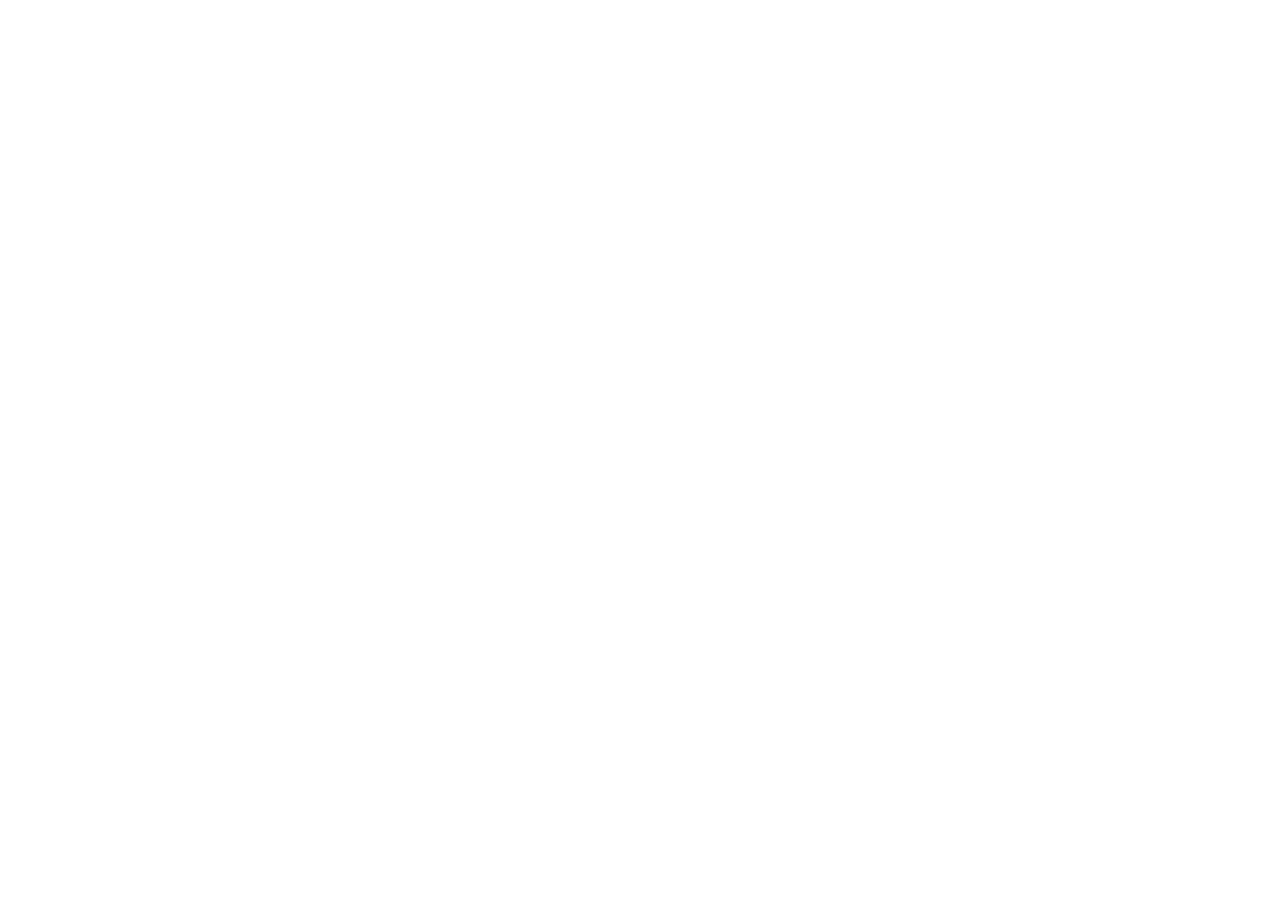
==== detect.html @ f7912088 "history and index progress" ====
<!DOCTYPE html>
<html lang="en">
<head>
    <meta charset="UTF-8">
    <meta http-equiv="X-UA-Compatible" content="IE=edge">
    <meta name="viewport" content="width=device-width, initial-scale=1.0">
    <title>Detect | Fake News</title>
</head>
<body>
    
</body>
</html>
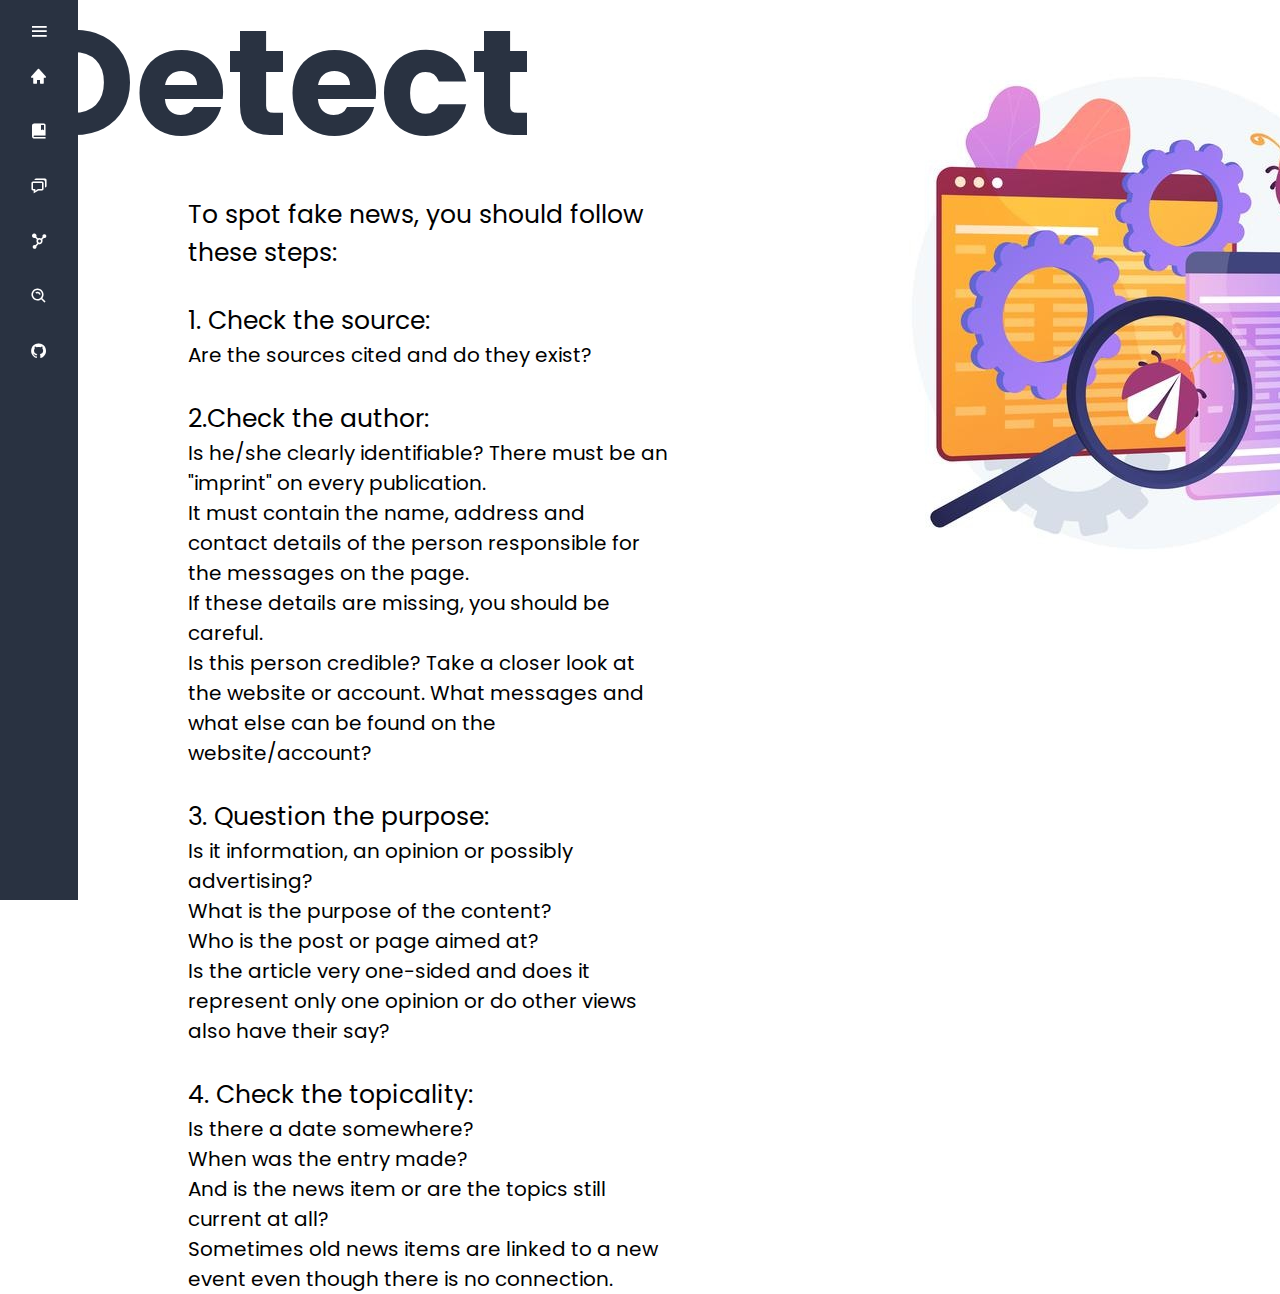
==== commit 0e63e56e: "finishing the project and adding the information" ====
--- a/detect.html
+++ b/detect.html
@@ -4,9 +4,100 @@
     <meta charset="UTF-8">
     <meta http-equiv="X-UA-Compatible" content="IE=edge">
     <meta name="viewport" content="width=device-width, initial-scale=1.0">
-    <title>Detect | Fake News</title>
+    <link rel="stylesheet" href="/css/detect.css">
+    <link href='https://unpkg.com/boxicons@2.0.7/css/boxicons.min.css' rel='stylesheet'>
+    <link rel="stylesheet" href="https://unpkg.com/aos@next/dist/aos.css" />
+    <title>Fake News</title>
 </head>
 <body>
-    
-</body>
-</html>+    <div class="sidebar">
+      <div class="logo_content">
+        <div class="logo">
+            <div class="logo_name" style="font-size: 25px; margin-left:10px; margin-top: 10px;">Menu</div>
+        </div> 
+        <i class='bx bx-menu' id="btn" ></i>
+      </div>
+      <ul class="nav_list">
+        <li style="margin-top: -25px;">
+          <a href="index.html">
+            <i class='bx bxs-home'></i>
+            <span class="links_name">Dashboard</span>
+          </a>
+          <span class="tooltip">Dashboard</span>
+        </li>
+        <li>
+            <a href="history.html">
+              <i class='bx bxs-book-bookmark'></i>
+                <span class="links_name">History</span>
+            </a>
+            <span class="tooltip">History</span>
+            </li>
+            <li>
+          <a href="politics.html">
+            <i class='bx bx-chat' ></i>
+            <span class="links_name">Politics</span>
+          </a>
+          <span class="tooltip">Politics</span>
+        </li>
+        <li>
+          <a href="strategy.html">
+            <i class='bx bxs-network-chart'></i>
+            <span class="links_name">Strategy</span>
+          </a>
+          <span class="tooltip">Strategy</span>
+        </li>
+        <li>
+            <a href="detect.html">
+                <i class='bx bx-search-alt' ></i>
+              <span class="links_name">Detect</span>
+            </a>
+            <span class="tooltip">Detect</span>
+          </li>
+          <li>
+            <a href="https://github.com/yanis-ley/fake-news-webpage">
+              <i class='bx bxl-github'></i>
+              <span class="links_name">GitHub</span>
+            </a>
+            <span class="tooltip">GitHub</span>  
+          </li>   
+      </ul>
+      <div class="profile_content">
+        <div class="profile">
+          <div class="profile_details">
+            <!--<img src="profile.jpg" alt="">-->
+            <div class="name_job">
+              <div class="name">Codebender</div>
+              <div class="job">Web Developer</div>
+            </div>
+          </div>
+        </div>
+      </div>
+    </div>
+    <div class="home_content">
+        <div class="text">
+            <h1 class="title">Detect</h1>
+            <p class="paragraph">
+                <span class="paragraph-title">To spot fake news, you should follow these steps:</span><br><br>
+                <span class="paragraph-title">1. Check the source:</span><br>
+                Are the sources cited and do they exist?<br><br> 
+                <span class="paragraph-title">2.Check the author:</span><br> 
+                Is he/she clearly identifiable? There must be an "imprint" on every publication. <br>
+                It must contain the name, address and contact details of the person responsible for the messages on the page. <br>
+                If these details are missing, you should be careful.<br>
+                Is this person credible?  Take a closer look at the website or account. What messages and what else can be found on the website/account?<br><br>
+                <span class="paragraph-title">3. Question the purpose:</span><br>
+                Is it information, an opinion or possibly advertising?<br> What is the purpose of the content?<br> Who is the post or page aimed at?<br> Is the article very one-sided and does it represent only one opinion or do other views also have their say?<br><br>
+                <span class="paragraph-title">4. Check the topicality:</span><br>
+                Is there a date somewhere?<br> When was the entry made?<br> And is the news item or are the topics still current at all?<br> Sometimes old news items are linked to a new event even though there is no connection.
+            </p>
+        </div>
+        <div class="images">
+            <img class="image" src="/images/detect.jpg">
+        </div>
+    </div>
+    <script src="https://unpkg.com/aos@next/dist/aos.js"></script>
+    <script>
+    AOS.init();
+    </script>
+    <script type="text/javascript" src="/javascript/index.js"></script>
+</body>--- a/css/detect.css
+++ b/css/detect.css
@@ -0,0 +1,239 @@
+/* Google Font CDN Link */
+@import url('https://fonts.googleapis.com/css2?family=Poppins:wght@200;300;400;500;600;700&display=swap');
+@import url('https://fonts.googleapis.com/css2?family=Fjalla+One&display=swap');
+@import url('https://fonts.googleapis.com/css2?family=Sora&display=swap');
+@import url('https://fonts.googleapis.com/css2?family=PT+Sans&display=swap');
+@import url('https://fonts.googleapis.com/css2?family=Anton&display=swap');
+
+*{
+  margin: 0;
+  padding: 0;
+  box-sizing: border-box;
+  font-family: "Poppins" , sans-serif;
+}
+
+body{
+  position: relative;
+  height: 1070px;
+  width: 100%;
+}
+
+::selection{
+  color: rgb(255, 255, 255);
+  background: #4e557c; 
+}
+
+.sidebar{
+  position: fixed;
+  top: 0;
+  left: 0;
+  height: 100%;
+  width: 78px;
+  background: #293241; 
+  padding: 6px 14px;
+  z-index: 99;
+  transition: all 0.5s ease;
+}
+
+.sidebar.active{
+  width: 240px
+}
+
+.sidebar .logo_content .logo{
+  color: #C7EFCF;
+  display: flex;
+  height: 50px;
+  width: 100%;
+  align-items: center;
+  opacity: 0;
+  pointer-events: none;
+  transition: all 0.5s ease;
+  margin-left: 5px;
+}
+
+.sidebar.active .logo_content .logo{
+  opacity: 1;
+  pointer-events: none;
+}
+
+.sidebar #btn{
+  position: absolute;
+  color: #fff;
+  top: 6px;
+  left: 50%;
+  font-size: 22px;
+  height: 50px;
+  width: 50px;
+  text-align: center;
+  line-height: 50px;
+  transform: translateX(-50%);
+}
+
+.sidebar.active #btn{
+  left: 90%;
+}
+
+.sidebar ul{
+  margin-top: 20px;
+}
+
+.sidebar ul li{
+  position: relative;
+  height: 50px;
+  width: 100%;
+  margin: 0 5px;
+  list-style: none;
+  line-height: 50px;
+  margin: 5px 0;
+}
+
+.sidebar ul li .tooltip{
+  position: absolute;
+  left: 125px;
+  top: 0;
+  transform: translate(-50% , -50%);
+  border-radius: 6px;
+  height: 35px;
+  width: 120px;
+  background: #fff;
+  line-height: 35px;
+  text-align: center;
+  box-shadow: 0 5px 10px rgba(0, 0, 0, 0.2);
+  transition: 0s;
+  opacity: 0;
+  pointer-events: none;
+  display: block;
+}
+.sidebar.active ul li .tooltip{
+  display: none;
+}
+
+.sidebar ul li:hover .tooltip{
+  transition: all 0.5s ease;
+  opacity: 1;
+  top: 50%
+}
+
+.sidebar ul li a{
+  color: #fff;
+  display: flex;
+  align-items: center;
+  text-decoration: none;
+  border-radius: 12px;
+  white-space: nowrap;
+  transition: all 0.4s ease;
+}
+
+.sidebar ul li a:hover{
+  color: #3D5A80;
+  background: white;
+}
+
+.sidebar ul li i{
+  font-size: 18px;
+  font-weight: 400;
+  height: 50px;
+  min-width: 50px;
+  border-radius: 12px;
+  line-height: 50px;
+  text-align: center;
+}
+
+.sidebar .links_name{
+  font-size: 15px;
+  font-weight: 400;
+  opacity: 0;
+  pointer-events: none;
+  transition: all 0.3s ease;
+}
+
+.sidebar.active .links_name{
+  transition: 0s;
+  opacity: 1;
+  pointer-events: auto
+}
+
+.sidebar .profile_content{
+  position: absolute;
+  color: #fff;
+  bottom: 0;
+  left: 0;
+  width: 100%;
+}
+.sidebar .profile_content .profile{
+  position: relative;
+  padding: 10px 6px;
+  height: 60px;
+  background: none;
+  transition: all 0.4s ease;
+}
+.sidebar.active .profile_content .profile{
+  background: #293241
+}
+.profile_content .profile .profile_details{
+  display: flex;
+  align-items: center;
+  opacity: 0;
+  pointer-events: none;
+  white-space: nowrap;
+  transition: all 0.4s ease;
+}
+.sidebar.active ~ .profile .profile_details{
+  opacity: 1;
+  pointer-events: auto;
+}
+
+.sidebar.active ~ .home_content {
+    z-index: 100;
+}
+
+.sidebar.active ~ .home_content {
+    width: calc(100% - 240px);
+    margin-left: 240px;
+}
+
+
+
+.home_content{
+    position: absolute;
+    height: 100%;
+    width: calc(100% - 78px);
+    margin-left: 78px;
+    background: #ffffff;
+    transition: all 0.5s ease;
+}
+
+.text{
+    margin-top: -30px;
+    width: 50%;
+    height: 100%;
+    float: left;
+    text-align: center;
+}
+
+.title{
+    font-size: 150px;
+    color:#293241;
+    margin-left: -200px;
+}
+
+.paragraph {
+    text-align: start;
+    width: 80%;
+    font-size: 20px;
+    margin-left: 110px;
+}
+
+.images{
+    float: right;
+    width: 50%;
+    height: 100%;
+}
+
+.image{
+    margin-left: 150px;
+}
+
+.paragraph-title{
+    font-size: 25px;
+}